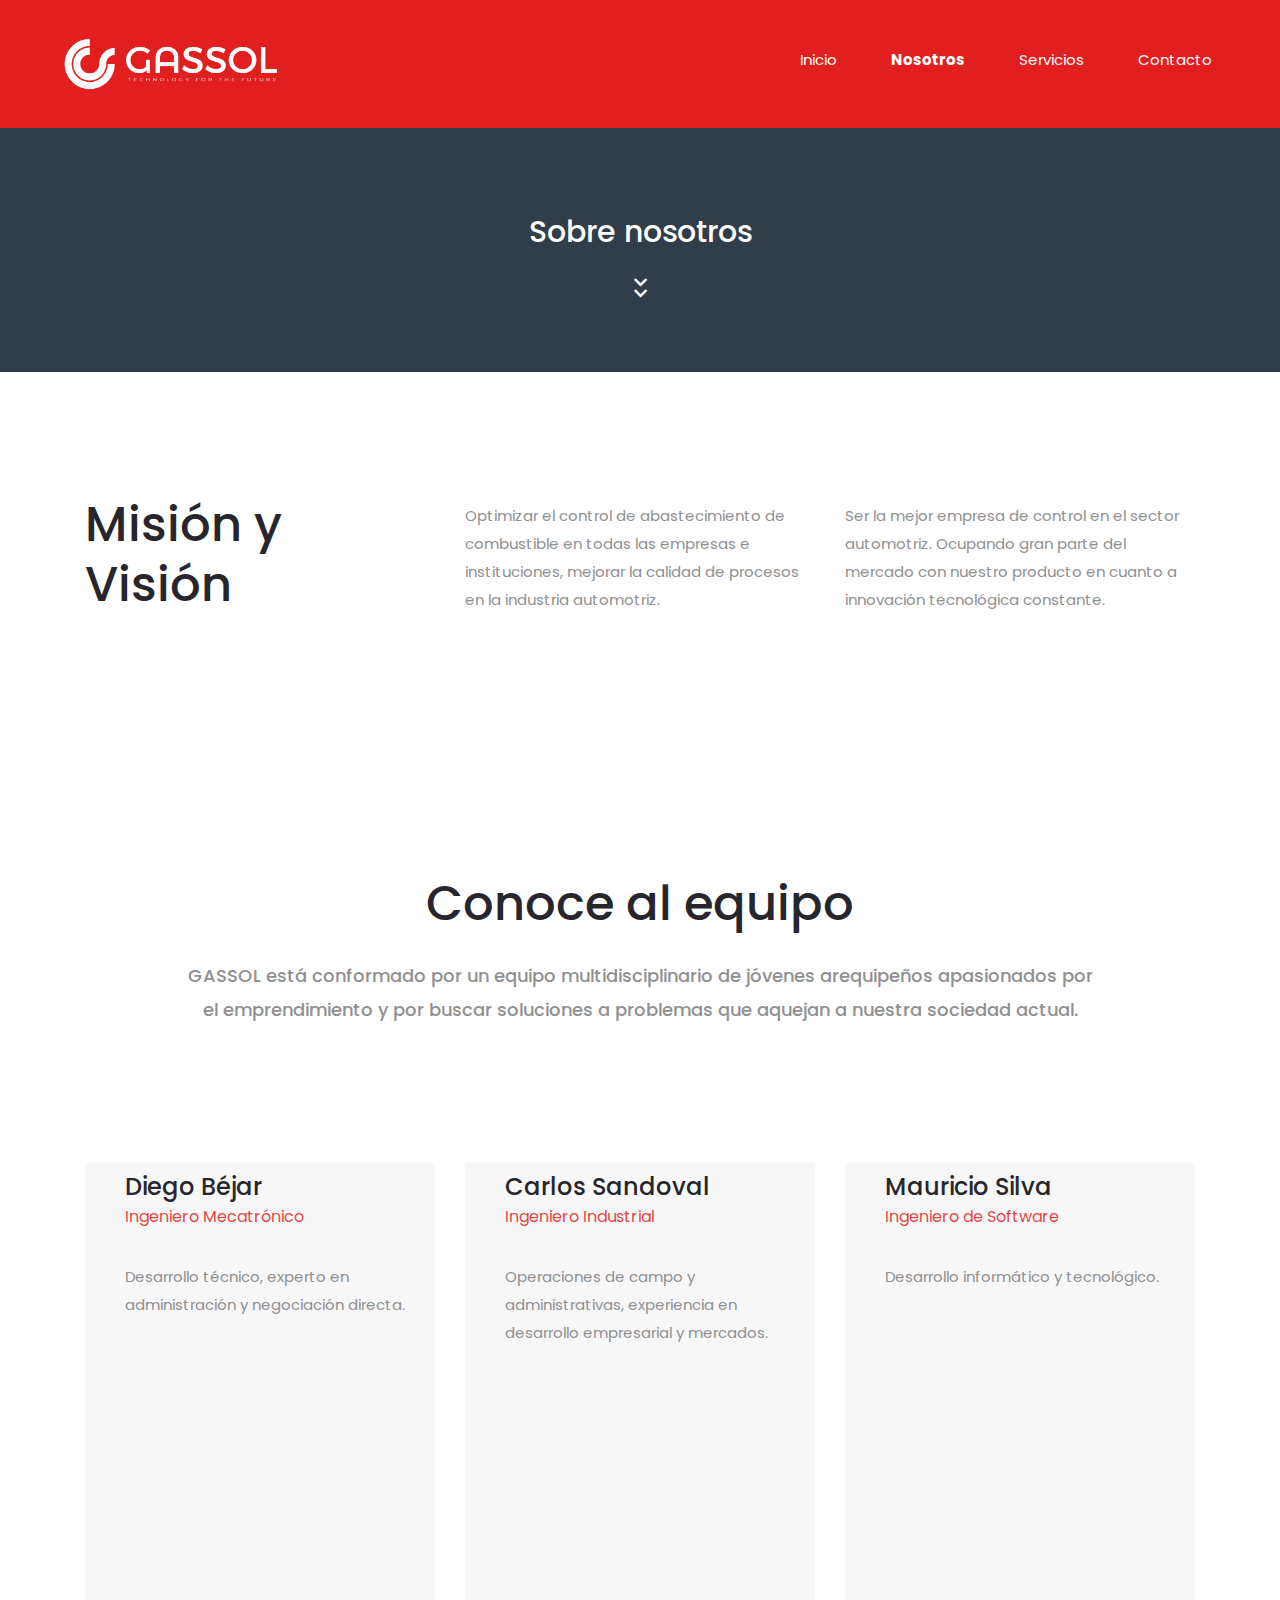
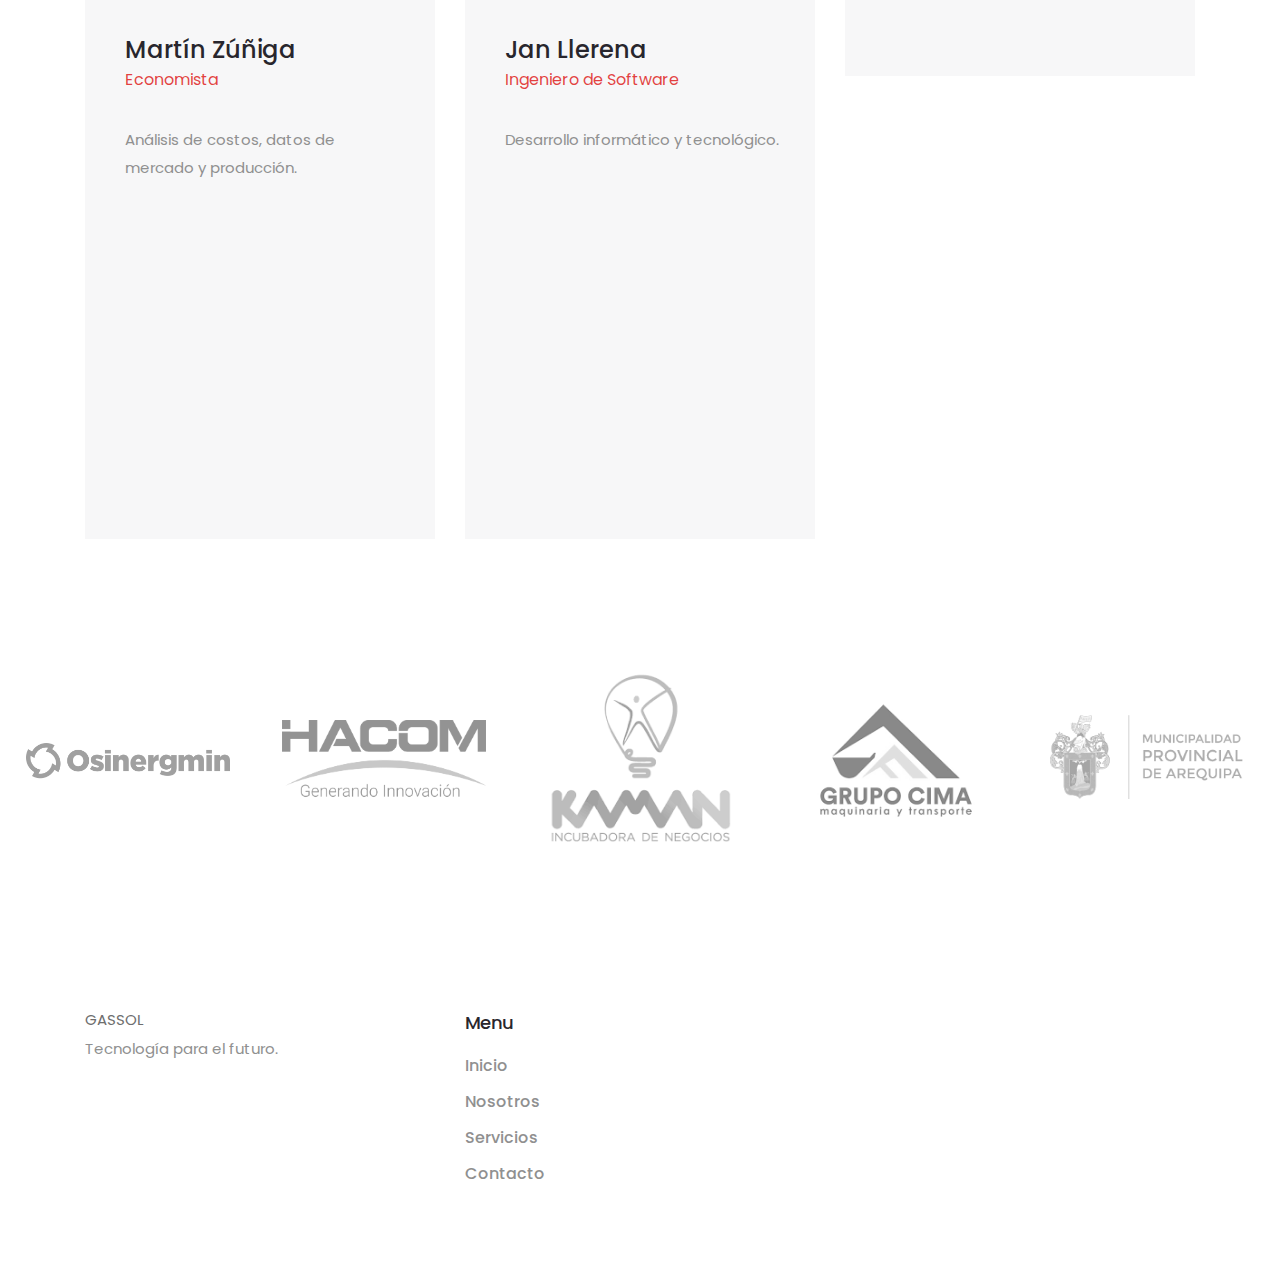
==== about.html @ aa227ec0 "landing page" ====
<!DOCTYPE html>
<html lang="en">
<head>
<title>Gassol</title>
<meta charset="utf-8">
<meta http-equiv="X-UA-Compatible" content="IE=edge">
<meta name="description" content="RanGO Project">
<meta name="viewport" content="width=device-width, initial-scale=1">
<link rel="stylesheet" type="text/css" href="styles/bootstrap4/bootstrap.min.css">
<link href="plugins/fontawesome-free-5.0.1/css/fontawesome-all.css" rel="stylesheet" type="text/css">
<link rel="stylesheet" type="text/css" href="plugins/OwlCarousel2-2.2.1/owl.carousel.css">
<link rel="stylesheet" type="text/css" href="plugins/OwlCarousel2-2.2.1/owl.theme.default.css">
<link rel="stylesheet" type="text/css" href="plugins/OwlCarousel2-2.2.1/animate.css">
<link rel="stylesheet" type="text/css" href="plugins/slick-1.8.0/slick.css">
<link rel="stylesheet" type="text/css" href="styles/about_styles.css">
<link rel="stylesheet" type="text/css" href="styles/about_responsive.css">
</head>

<body>

<div class="super_container">
	<!-- Header -->

	<header class="header d-flex flex-row justify-content-end align-items-center trans_200">
		
			<!-- Logo -->
			<div class="logo mr-auto">
				<img src="images/gassol_header.png" alt="header-logo" height="100" />
			</div>
	
			<!-- Navigation -->
			<nav class="main_nav justify-self-end text-right">
				<ul>
					<li><a href="index.html">Inicio</a></li>
					<li class="active"><a href="#">Nosotros</a></li>
					<li><a href="services.html">Servicios</a></li>
					<li><a href="contact.html">Contacto</a></li>
				</ul>
			</nav>
	
			<!-- Hamburger -->
			<div class="hamburger_container bez_1">
				<i class="fas fa-bars trans_200"></i>
			</div>
			
		</header>

	<!-- Menu -->

	<div class="menu_container">
		<div class="menu menu_mm text-right">
			<div class="menu_close"><i class="far fa-times-circle trans_200"></i></div>
			<ul class="menu_mm">
				<li class="menu_mm"><a href="index.html">Inicio</a></li>
				<li class="menu_mm active"><a href="about.html">Nosotros</a></li>
				<li class="menu_mm"><a href="services.html">Servicios</a></li>
				<li class="menu_mm"><a href="contact.html">Contacto</a></li>
			</ul>
		</div>
	</div>

	<!-- Home -->

	<div class="home">
		<div class="home_background_container prlx_parent">
			<div class="home_background" style="background-color:#313D49"></div>
		</div>
		
		<div class="home_title">
			<h2>Sobre nosotros</h2>
			<div class="next_section_scroll">
				<div class="next_section nav_links" data-scroll-to=".icon_boxes">
					<i class="fas fa-chevron-down trans_200"></i>
					<i class="fas fa-chevron-down trans_200"></i>
				</div>
			</div>
		</div>
	
	</div>

	<!-- Icon Boxes -->

	<div class="icon_boxes">
		<div class="container">
			<div class="row">
				<div class="col-lg-4">
					<div class="icon_box_title">
						<h1>Misión y Visión</h1>
					</div>
				</div>

				<div class="col-lg-4 icon_box_col">

					<!-- Icon Box Item -->
					<div class="icon_box_paragraph">
						<p>Optimizar el control de abastecimiento de combustible
								en todas las empresas e instituciones, mejorar la calidad de
								procesos en la industria automotriz.</p>
					</div>

				</div>

				<div class="col-lg-4 icon_box_col">

					<!-- Icon Box Item -->
					<div class="icon_box_paragraph">
						<p>Ser la mejor empresa de control en el sector automotriz.
								Ocupando gran parte del mercado con nuestro producto en
								cuanto a innovación tecnológica constante.</p>
					</div>
					
				</div>
			</div>
		</div>
	</div>

	<!-- Team -->

	<div class="team">
		<div class="container">
			<div class="row">
				<div class="col-lg-10 offset-lg-1 text-lg-center text-left team_title">
					<h1>Conoce al equipo</h1>
					<p>GASSOL está conformado por un equipo multidisciplinario de jóvenes arequipeños apasionados por el emprendimiento y por buscar soluciones a problemas que aquejan a nuestra sociedad actual.</p>
				</div>
			</div>
			<div class="row">
				
				<!-- Team Item -->
				<div class="col-lg-4 team_col">
					<div class="team_container trans_200">
						<!-- <div class="team_member_image"><img src="images/team_1.jpg" alt=""></div> -->
						<div class="team_member_content">
							<div class="team_member_name">Diego Béjar</div>
							<div class="team_member_title">Ingeniero Mecatrónico</div>
							<p>Desarrollo técnico, experto en administración y negociación directa.</p>
						</div>
					</div>
				</div>
				
				<!-- Team Item -->
				<div class="col-lg-4 team_col">
					<div class="team_container trans_200">
						<!-- <div class="team_member_image"><img src="images/team_2.jpg" alt=""></div> -->
						<div class="team_member_content">
							<div class="team_member_name">Carlos Sandoval</div>
							<div class="team_member_title">Ingeniero Industrial</div>
							<p>Operaciones de campo y administrativas, experiencia en desarrollo empresarial y mercados.</p>
						</div>
					</div>
				</div>
				
				<!-- Team Item -->
				<div class="col-lg-4 team_col">
					<div class="team_container trans_200">
						<!-- <div class="team_member_image"><img src="images/team_3.jpg" alt=""></div> -->
						<div class="team_member_content">
							<div class="team_member_name">Mauricio Silva</div>
							<div class="team_member_title">Ingeniero de Software</div>
							<p>Desarrollo informático y tecnológico.</p>
						</div>
					</div>
				</div>

				<!-- Team Item -->
				<div class="col-lg-4 team_col">
					<div class="team_container trans_200">
						<!-- <div class="team_member_image"><img src="images/team_3.jpg" alt=""></div> -->
						<div class="team_member_content">
							<div class="team_member_name">Martín Zúñiga</div>
							<div class="team_member_title">Economista</div>
							<p>Análisis de costos, datos de mercado y producción.</p>
						</div>
					</div>
				</div>

				<!-- Team Item -->
				<div class="col-lg-4 team_col">
					<div class="team_container trans_200">
						<!-- <div class="team_member_image"><img src="images/team_3.jpg" alt=""></div> -->
						<div class="team_member_content">
							<div class="team_member_name">Jan Llerena</div>
							<div class="team_member_title">Ingeniero de Software</div>
							<p>Desarrollo informático y tecnológico.</p>
						</div>
					</div>
				</div>
	
			</div>
		</div>
	</div>

	<!-- Clients -->

	<div class="clients">
		<!-- Clients Slider -->

		<div class="clients_slider_container">
			<div class="owl-carousel owl-theme clients_slider">

				<!-- Slider Item -->
				<div class="owl-item clients_item">
					<div class="client_item_background trans_200">
						<img src="images/osinergmin.png" alt="">
					</div>
				</div>

				<!-- Slider Item -->
				<div class="owl-item clients_item">
					<div class="client_item_background trans_200">
						<img src="images/hacom.png" alt="">
					</div>
				</div>

				<!-- Slider Item -->
				<div class="owl-item clients_item">
					<div class="client_item_background trans_200">
						<img src="images/kaman.png" alt="">
					</div>
				</div>

				<!-- Slider Item -->
				<div class="owl-item clients_item">
					<div class="client_item_background trans_200">
						<img src="images/cima.png" alt="">
					</div>
				</div>

				<!-- Slider Item -->
				<div class="owl-item clients_item">
					<div class="client_item_background trans_200">
						<img src="images/municipalidad.png" alt="">
					</div>
				</div>

			</div>
		</div>
	</div>

	<!-- Footer -->
	<footer class="footer">
			<div class="container">
				<div class="row">	
					<div class="col-lg-4">
						<!-- Footer Intro -->
						<div class="footer_intro">
	
							<!-- Logo -->
							<div class="logo footer_logo">
								GASSOL
							</div>
	
							<p>Tecnología para el futuro.</p>
						</div>
	
					</div>
	
					<!-- Footer Menu -->
					<div class="col-lg-2">
	
						<div class="footer_col">
							<div class="footer_col_title">Menu</div>
							<ul>
								<li><a href="#">Inicio</a></li>
								<li><a href="#">Nosotros</a></li>
								<li><a href="#">Servicios</a></li>
								<li><a href="#">Contacto</a></li>
							</ul>
						</div>
	
					</div>
	
				</div>
	
				<div class="row">
					<div class="col">
						<!-- Copyright -->
						<div class="footer_cr_2">Todos los derechos reservados</div>
					</div>
				</div>
			</div>
		</footer>

</div>

<script src="js/jquery-3.2.1.min.js"></script>
<script src="styles/bootstrap4/popper.js"></script>
<script src="styles/bootstrap4/bootstrap.min.js"></script>
<script src="plugins/greensock/TweenMax.min.js"></script>
<script src="plugins/greensock/TimelineMax.min.js"></script>
<script src="plugins/scrollmagic/ScrollMagic.min.js"></script>
<script src="plugins/greensock/animation.gsap.min.js"></script>
<script src="plugins/greensock/ScrollToPlugin.min.js"></script>
<script src="plugins/slick-1.8.0/slick.js"></script>
<script src="plugins/OwlCarousel2-2.2.1/owl.carousel.js"></script>
<script src="plugins/scrollTo/jquery.scrollTo.min.js"></script>
<script src="plugins/easing/easing.js"></script>
<script src="js/about_custom.js"></script>
</body>

</html>
---- styles/about_styles.css ----
@charset "utf-8";
/* CSS Document */

/******************************

COLOR PALETTE




[Table of Contents]

1. Fonts
2. Body and some general stuff
3. Home
	3.1 Header
		3.1.1 Logo
		3.1.2 Main Navigation
		3.1.3 Search
		3.1.4 Hamburger
	3.2 Home Title
	3.3 Next Section Scroll
4. Menu
5. Icon Boxes
6. Vertical Slider Section
7. Team
8. Clients
9. Newsletter
10. Footer


******************************/

/***********
1. Fonts
***********/

@import url('https://fonts.googleapis.com/css?family=Poppins:300,400,500,600,700,800,900|Roboto:300,400,500,700,900');

/*********************************
2. Body and some general stuff
*********************************/

*
{
	margin: 0;
	padding: 0;
	-webkit-font-smoothing: antialiased;
	-webkit-text-shadow: rgba(0,0,0,.01) 0 0 1px;
	text-shadow: rgba(0,0,0,.01) 0 0 1px;
}
body
{
	font-family: 'Poppins', sans-serif;
	font-size: 15px;
	line-height: 2;
	font-weight: 400;
	background: #FFFFFF;
	color: #6e6e6e;
}
div
{
	display: block;
	position: relative;
	-webkit-box-sizing: border-box;
    -moz-box-sizing: border-box;
    box-sizing: border-box;
}
ul
{
	list-style: none;
	margin-bottom: 0px;
}
p
{
	font-family: 'Poppins', sans-serif;
	font-size: 15px;
	line-height: 1.86;
	font-weight: 400;
	color: #909090;
	-webkit-font-smoothing: antialiased;
	-webkit-text-shadow: rgba(0,0,0,.01) 0 0 1px;
	text-shadow: rgba(0,0,0,.01) 0 0 1px;
}
p a
{
	display: inline;
	position: relative;
	color: inherit;
	border-bottom: solid 1px #ffa07f;
	-webkit-transition: all 200ms ease;
	-moz-transition: all 200ms ease;
	-ms-transition: all 200ms ease;
	-o-transition: all 200ms ease;
	transition: all 200ms ease;
}
a, a:hover, a:visited, a:active, a:link
{
	text-decoration: none;
	-webkit-font-smoothing: antialiased;
	-webkit-text-shadow: rgba(0,0,0,.01) 0 0 1px;
	text-shadow: rgba(0,0,0,.01) 0 0 1px;
}
p a:active
{
	position: relative;
	color: #FF6347;
}
p a:hover
{
	color: #FFFFFF;
	background: #ffa07f;
}
p a:hover::after
{
	opacity: 0.2;
}
::selection
{
	background: #ffd9bf;
	color: initial;
}
p::selection
{
	background: #ffd9bf;
}
h1{font-size: 48px;}
h2{font-size: 24px;}
h3{font-size: 18px;}
h4{font-size: 14px;}
h5{font-size: 11px;}
h1, h2, h3, h4, h5, h6
{
	color: #28262d;
	-webkit-font-smoothing: antialiased;
	-webkit-text-shadow: rgba(0,0,0,.01) 0 0 1px;
	text-shadow: rgba(0,0,0,.01) 0 0 1px;
}
h1::selection, 
h2::selection, 
h3::selection, 
h4::selection, 
h5::selection, 
h6::selection
{
	
}
::-webkit-input-placeholder
{
	font-size: 14px !important;
	font-style: italic !important;
	font-weight: 400 !important;
	color: initial !important;
}
:-moz-placeholder /* older Firefox*/
{
	font-size: 14px !important;
	font-style: italic !important;
	font-weight: 400 !important;
	color: initial !important;
}
::-moz-placeholder /* Firefox 19+ */ 
{
	font-size: 14px !important;
	font-style: italic !important;
	font-weight: 400 !important;
	color: initial !important;
} 
:-ms-input-placeholder
{ 
	font-size: 14px !important;
	font-style: italic !important;
	font-weight: 400 !important;
	color: initial !important;
}
::input-placeholder
{
	font-size: 14px !important;
	font-style: italic !important;
	font-weight: 400 !important;
	color: initial !important;
}
.form-control
{
	color: #db5246;
}
section
{
	display: block;
	position: relative;
	box-sizing: border-box;
}
.clear
{
	clear: both;
}
.clearfix::before, .clearfix::after
{
	content: "";
	display: table;
}
.clearfix::after
{
	clear: both;
}
.clearfix
{
	zoom: 1;
}
.float_left
{
	float: left;
}
.float_right
{
	float: right;
}
.trans_200
{
	-webkit-transition: all 200ms ease;
	-moz-transition: all 200ms ease;
	-ms-transition: all 200ms ease;
	-o-transition: all 200ms ease;
	transition: all 200ms ease;
}
.trans_300
{
	-webkit-transition: all 300ms ease;
	-moz-transition: all 300ms ease;
	-ms-transition: all 300ms ease;
	-o-transition: all 300ms ease;
	transition: all 300ms ease;
}
.trans_400
{
	-webkit-transition: all 400ms ease;
	-moz-transition: all 400ms ease;
	-ms-transition: all 400ms ease;
	-o-transition: all 400ms ease;
	transition: all 400ms ease;
}
.trans_500
{
	-webkit-transition: all 500ms ease;
	-moz-transition: all 500ms ease;
	-ms-transition: all 500ms ease;
	-o-transition: all 500ms ease;
	transition: all 500ms ease;
}
.bez_1
{
	-webkit-transition: all 0.3s cubic-bezier(0.7, 0, 0.3, 1);
	-moz-transition: all 0.3s cubic-bezier(0.7, 0, 0.3, 1);
	-ms-transition: all 0.3s cubic-bezier(0.7, 0, 0.3, 1);
	-o-transition: all 0.3s cubic-bezier(0.7, 0, 0.3, 1);
	transition: all 0.3s cubic-bezier(0.7, 0, 0.3, 1);
}
.fill_height
{
	height: 100%;
}
.super_container
{
	width: 100%;
	overflow: hidden;
}
.button
{
	display: inline-block;
	height: 54px;
	width: 174px;
	text-align: center;
	border: solid 2px rgba(224, 31, 30, 0.85);
	background: transparent;
}
.button a
{
	display: block;
	font-family: 'Roboto', sans-serif;
	font-size: 14px;
	font-weight: 700;
	line-height: 50px;
	text-transform: uppercase;
	color: rgba(224, 31, 30, 0.85);
}
.prlx_parent
{
	overflow: hidden;
}
.prlx
{
	height: 130% !important;
}

/*********************************
3. Home
*********************************/

.home
{
	width: 100%;
	height: 372px;
}
.home_background_container
{
	position: absolute;
	top: 0;
	left: 0;
	width: 100%;
	height: 100%;
}
.home_background
{
	width: 100%;
	height: 100%;
	background-repeat: no-repeat;
	background-size: cover;
	background-position: center center;
}

/*********************************
3.1 Header
*********************************/

.header
{
	position: fixed;
	top: 0;
	left: 0;
	width: 100%;
	height: 128px;
	background: rgba(224, 31, 30, 1);
	z-index: 10;
}
.header.scrolled
{
	height: 80px;
	background: rgba(224, 31, 30, 1);
}

/*********************************
3.1.1 Logo
*********************************/

.logo
{
	padding-left: 57px;
	flex-basis: 50%;
}
.logo a
{
	font-size: 36px;
	font-weight: 500;
	color: #fefefe;
	letter-spacing: 0.1em;
	line-height: 128px;
}
.logo a span
{
	font-weight: 800;
	color: initial;
	text-transform: uppercase;
}

/*********************************
3.1.2 Main Navigation
*********************************/

.main_nav
{
	flex-basis: 200%;
}
.main_nav ul
{
	display: inline-block;
	margin-right: 100px;
	-webkit-transform: translateY(-4px);
	-moz-transform: translateY(-4px);
	-ms-transform: translateY(-4px);
	-o-transform: translateY(-4px);
	transform: translateY(-4px);
}
.main_nav ul li
{
	display: inline-block;
	margin-right: 65px;
}
.main_nav ul li:last-child
{
	margin-right: 0px;
}
.main_nav ul li a
{
	display: block;
	font-size: 15px;
	font-weight: 400;
	line-height: 40.51px;
	color: #FFFFFF;
}
.main_nav ul li.active a
{
	font-weight: 700;
}

/*********************************
3.1.3 Search
*********************************/

.search
{
	display: inline-block;
	margin-right: 49px;
	width: 237px;
	height: 100%;
}
.search_content
{
	width: 100%;
	height: 100%;
}
.search_button
{
	width: 40px;
	height: 40px;
	background: transparent;
	cursor: pointer;
}
.search_button:active
{
	background: rgba(224, 31, 30, 0.5);
}
.search_form
{
	position: absolute;
	right: 0;
	top: 90px;
	width: 237px;
	height: 40px;
	visibility: hidden;
	opacity: 0;
}
.search_form.active
{
	top: 75px;
	visibility: visible;
	opacity: 1;
}
.search_input
{
	width: 100%;
	height: 100%;
	background: #FFFFFF;
	color: #1b0b32;
	padding-left: 20px;
	outline: none !important;
	border: none !important;
	box-shadow: 0px 8px 20px rgba(0,0,0,0.15);
}

/*********************************
3.1.4 Hamburger
*********************************/

.hamburger_container
{
	display: none;
	cursor: pointer;
	margin-right: 40px;
	flex-basis: 40px;
	text-align: right;
}
.hamburger_container i
{
	font-size: 24px;
	padding: 10px;
	color: #FFFFFF;
}
.hamburger_container:hover i
{
	color: initial;
}

/*********************************
3.2 Home Title
*********************************/

.home_title
{
	position: absolute;
	bottom: 61px;
	left: 50%;
	-webkit-transform: translateX(-50%);
	-moz-transform: translateX(-50%);
	-ms-transform: translateX(-50%);
	-o-transform: translateX(-50%);
	transform: translateX(-50%);
	text-align: center;
}
.home_title h2
{
	font-size: 30px;
	font-weight: 500;
	color: #FFF;
	margin-bottom: 15px;
}

/*********************************
3.3 Next Section Scroll
*********************************/

.next_section_scroll
{
	cursor: pointer;
	z-index: 10;
	padding: 10px;
}
.next_section i
{
	display: block;
	color: #FFFFFF;
}
.next_section i:first-child
{
	margin-bottom: -4px;
}
.next_section_scroll:hover i
{
	color: #ff6b09;
}

/*********************************
4. Menu
*********************************/

.menu_container
{
	position: fixed;
	top: 0;
	right: -400px;
	width: 400px;
	height: 100vh;
	background: #FFFFFF;
	z-index: 11;
	opacity: 0;
	-webkit-transition: all 0.3s cubic-bezier(0.7, 0, 0.3, 1);
	-moz-transition: all 0.3s cubic-bezier(0.7, 0, 0.3, 1);
	-ms-transition: all 0.3s cubic-bezier(0.7, 0, 0.3, 1);
	-o-transition: all 0.3s cubic-bezier(0.7, 0, 0.3, 1);
	transition: all 0.3s cubic-bezier(0.7, 0, 0.3, 1);
}
.menu_container.active
{
	right: 0;
	opacity: 1;
}
.menu
{
	width: 100%;
	height: 100%;
}
.menu_close
{
	position: absolute;
	top: 50px;
	right: 30px;
	cursor: pointer;
}
.menu_close i
{
	font-size: 28px;
}
.menu_close:hover i
{
	color: initial;
}
.menu ul
{
	padding-top: 115px;
	padding-right: 50px;
}
.menu ul li
{
	position: relative;
}
.menu ul li::after
{
	display: block;
	position: absolute;
	top: 50%;
	-webkit-transform: translateY(-50%);
	-moz-transform: translateY(-50%);
	-ms-transform: translateY(-50%);
	-o-transform: translateY(-50%);
	transform: translateY(-50%);
	right: -10px;
	width: 5px;
	height: 5px;
	border-radius: 50%;
	background: initial;
	content: '';
}
.menu ul li.active a
{
	font-weight: 700;
}
.menu ul li a
{
	color: #000;
	-webkit-transition: all 200ms ease;
	-moz-transition: all 200ms ease;
	-ms-transition: all 200ms ease;
	-o-transition: all 200ms ease;
	transition: all 200ms ease;
}
.menu ul li a:hover
{
	color: initial;
}

/*********************************
5. Icon Boxes
*********************************/

.icon_boxes
{
	width: 100%;
	padding-top: 123px;
	padding-bottom: 129px;
}
.icon_box_title h1
{
	line-height: 1.25;
}
.icon_box_button
{
	margin-top: 40px;
}

.icon_box_button:hover a
{
	color: #FFFFFF;
}
.icon_box_col
{
	padding-top: 7px;
}
.icon_box_item
{
	margin-bottom: 63px;
}
.icon_box_item:last-child
{
	margin-bottom: 0px;
}
.icon_box_item h2
{
	margin-bottom: 21px;
}
.icon_box_item p
{
	margin-bottom: 0px;
}

/*********************************
6. Vertical Slider Section
*********************************/

.v_slider_section
{
	height: 604px;
}
.v_slider_image
{
	position: absolute;
	top: 50%;
	-webkit-transform: translateY(-50%);
	-moz-transform: translateY(-50%);
	-ms-transform: translateY(-50%);
	-o-transform: translateY(-50%);
	transform: translateY(-50%);
	right: 0;
}
.v_slider_title
{
	margin-bottom: 81px;
}
.v_slider_item
{
	border: none !important;
}
.v_slider_item span
{
	display: block;
	font-size: 72px;
	font-weight: 500;
	color: #28262d;
	line-height: 1;
	margin-bottom: -33px;
	margin-left: -3px;
}
.v_slider_item:focus
{
	outline: none !important;
	border: none !important;
}
.v_slider_item h1
{
	line-height: 52px;
}
.v_slider_item h1:last-of-type
{
	margin-bottom: 81px;
}
.person
{
	margin-top: 35px;
}
.person_image
{
	width: 44px;
	height: 44px;
}
.person_image img
{
	width: 100%;
}
.person_meta
{
	padding-left: 28px;
}
.person_name
{
	font-size: 15px;
	color: #28262d;
	margin-top: -5px;
	margin-bottom: -6px;
}
.person_title
{
	font-size: 13px;
	color: #909090;
}
.v_slider .slick-dots
{
	position: absolute;
	top: 50%;
	right: -145px;
	-webkit-transform: translateY(-50%);
	-moz-transform: translateY(-50%);
	-ms-transform: translateY(-50%);
	-o-transform: translateY(-50%);
	transform: translateY(-50%);
	display: -webkit-box;
	display: -moz-box;
	display: -ms-flexbox;
	display: -webkit-flex;
	display: flex;
	flex-direction: column;
	justify-content: space-around;
	align-items: center;
}
.v_slider .slick-dots
{
	width: 18px;
}
.v_slider .slick-dots li
{
	display: -webkit-box;
	display: -moz-box;
	display: -ms-flexbox;
	display: -webkit-flex;
	display: flex;
	flex-direction: column;
	justify-content: space-around;
	align-items: center;
	height: 35px;
}
.v_slider .slick-dots li.slick-active
{
	
}
.v_slider .slick-dots li button
{
	width: 10px;
	height: 10px;
	border-radius: 50%;
	border: none;
	text-indent: -9999px;
	cursor: pointer;
	background: #d6cbed;
	-webkit-transition: all 200ms ease;
	-moz-transition: all 200ms ease;
	-ms-transition: all 200ms ease;
	-o-transition: all 200ms ease;
	transition: all 200ms ease;
}
.v_slider .slick-dots li button:focus,
.v_slider .slick-dots li button:active
{
	outline: none !important;
	border: none !important;
}
.v_slider .slick-dots li.slick-active button
{
	width: 18px;
	height: 18px;
	background: rgba(224, 31, 30, 0.85);
}

/*********************************
7. Team
*********************************/

.team
{
	padding-top: 116px;
	padding-bottom: 128px;
}
.team_title
{
	margin-bottom: 186px;
}
.team_title h1
{
	margin-bottom: 27px;
}
.team_title p
{
	font-size: 18px;
	font-weight: 500;
	line-height: 1.888;
	margin-bottom: 0px;
}
.team_container
{
	height: 513px;
	background: #f7f7f8;
}
.team_member_image
{
	width: 263px;
	height: 263px;
}
.team_member_image img
{
	position: absolute;
	top: -71px;
	left: -99px;
	width: 100%;
	height: auto;
}
.team_member_content
{
	padding-left: 40px;
	padding-right: 30px;
	margin-top: -50px;
}
.team_member_name
{
	font-size: 24px;
	font-weight: 500;
	color: #28262d;
	margin-bottom: -10px;
}
.team_member_title
{
	font-size: 16px;
	font-weight: 400;
	color: rgba(224, 31, 30, 0.85);
	margin-bottom: 30px;
}
.team_container p
{
	margin-bottom: 23px;
}
.team_member_link a
{
	font-size: 14px;
	font-weight: 700;
	text-transform: uppercase;
	color: #262626;
}

/*********************************
8. Clients
*********************************/

.clients
{
	width: 100%;
	padding-bottom: 52px;
}
.clients_slider
{
	height: 187px;
}
.clients_item
{
	padding-left: 10%;
	padding-right: 10%;
}
.client_item_background
{
	display: -webkit-box;
	display: -moz-box;
	display: -ms-flexbox;
	display: -webkit-flex;
	display: flex;
	flex-direction: column;
	justify-content: center;
	align-items: center;
	height: 100%;
	margin: 0 auto;
	filter: grayscale(1) opacity(0.5);
}
.clients_item img
{
	margin: 0 auto;
}

.owl-carousel .owl-item img
{
	width: 100%;
}

/*********************************
9. Newsletter
*********************************/

.newsletter
{
	width: 100%;
	background: #1b0d37;
}
.newsletter_content
{
	padding-top: 110px;
	padding-bottom: 141px;
}
.newsletter_title
{

}
.newsletter_title h1
{
	color: #FFFFFF;
	margin-bottom: 13px;
}
.newsletter_title span
{
	font-size: 16px;
	font-weight: 500;
	color: #FFFFFF;
}
.newsletter_form_container
{
	text-align: left;
	margin-top: 77px;
}
.newsletter_email
{
	height: 53px;
	background: rgba(224, 31, 30, 0.85);
	border: none;
	padding-left: 30px;
	width: calc(100% - 174px - 26px);
	margin-right: 22px;
	color: #FFFFFF;
}
.newsletter_email:focus
{
	outline: none;
	border: none;
}
.newsletter_submit_button
{
	cursor: pointer;
	text-transform: uppercase;
	color: #FFFFFF;
	font-size: 14px;
	font-weight: 700;
}

.newsletter_submit_button:focus
{
	outline: none;
	border: none;
}

/*********************************
10. Footer
*********************************/

.footer
{
	padding-top: 99px;
	padding-bottom: 82px;
}
.footer_logo
{
	padding-left: 0px;
}
.footer_logo a
{
	color: rgba(224, 31, 30, 0.85);
	line-height: 1;
}
.footer_intro p
{
	margin-bottom: 0px;
}
.footer_social
{
	margin-top: 27px;
}
.footer_social ul
{
	display: inline-block;
	margin-left: -5px;
}
.footer_social ul li
{
	display: inline-block;
	margin-right: 22px;
}
.footer_social ul li a
{
	padding: 5px;
}
.footer_social ul li a i
{
	font-size: 12px;
	color: #bab6c3;
}
.footer_social ul li a:hover i
{
	color: #1b0d37;
}
.footer_cr
{
	font-size: 16px;
	font-weight: 500;
	color: #cacaca;
	margin-top: 65px;
}
.footer_cr_2
{
	display: none;
	font-size: 16px;
	font-weight: 500;
	color: #cacaca;
	margin-top: 65px;
}
.footer_col
{
	margin-bottom: 27px;
}
.footer_col:last-child
{
	margin-bottom: 0px;
}
.footer_col_title
{
	font-size: 18px;
	font-weight: 500;
	color: #28262d;
	margin-bottom: 9px;
}
.footer_col ul li
{
	margin-bottom: 4px;
}
.footer_col ul li a
{
	font-size: 16px;
	font-weight: 500;
	color: #909090;
	-webkit-transition: all 200ms ease;
	-moz-transition: all 200ms ease;
	-ms-transition: all 200ms ease;
	-o-transition: all 200ms ease;
	transition: all 200ms ease;
}
.footer_col ul li a:hover
{
	color: #28262d;
}
---- styles/about_responsive.css ----
@charset "utf-8";
/* CSS Document */

/******************************

[Table of Contents]

1. 1600px
2. 1440px
3. 1280px
4. 1199px
5. 1024px
6. 991px
7. 959px
8. 880px
9. 768px
10. 767px
11. 539px
12. 479px
13. 400px

******************************/


@media only screen and (max-width: 1600px)
{
	
}

/************
2. 1440px
************/

@media only screen and (max-width: 1440px)
{
	.main_nav ul
	{
		margin-right: 80px;
	}
	.main_nav ul li
	{
		margin-right: 50px;
	}
	.v_slider .slick-dots
	{
		right: -55px;
	}
}

/************
3. 1380px
************/

@media only screen and (max-width: 1380px)
{
	
}

/************
3. 1280px
************/

@media only screen and (max-width: 1280px)
{
	.hero_side_text_container
	{
		display: none;
	}
	.logo
	{
		padding-left: 50px;
	}
	.logo a
	{
		font-size: 28px;
	}
	.search
	{
		width: auto;
		margin-right: 40px;
	}
	.main_nav ul
	{
		margin-right: 68px;
	}
	.hero_slider_nav_right
	{
		display: block;
	}
	.next_section_scroll
	{
		display: block;
	}
	.footer_logo
	{
		padding-left: 0px;
	}
}

/************
4. 1199px
************/

@media only screen and (max-width: 1199px)
{
	.team_container
	{
		height: auto;
		padding-bottom: 38px;
	}
	.team_title
	{
		margin-bottom: 115px;
	}
	.team_member_image
	{
		width: 100%;
		height: auto;
	}
	.team_member_image img
	{
		position: relative;
		top: auto;
		left: auto;
	}
	.team_member_content
	{
		margin-top: 20px;
	}
}

/************
4. 1100px
************/

@media only screen and (max-width: 1100px)
{
	.v_slider .slick-dots
	{
		right: -15px;
	}
}

/************
5. 1024px
************/

@media only screen and (max-width: 1024px)
{
	
}

/************
6. 991px
************/

@media only screen and (max-width: 991px)
{
	.main_nav
	{
		display: none;
	}
	.icon_box_col:first-child
	{
		padding-top: 0px;
		margin-top: 63px;
	}
	.icon_box_button
	{
		margin-bottom: 30px;
	}
	.hamburger_container
	{
		display: inline-block;
	}
	.v_slider_section
	{
		height: auto;
		padding-top: 0px;
	}
	.v_slider .slick-dots
	{
		right: 0px;
	}
	.v_slider_item
	{
		padding-right: 100px;
	}
	.v_slider_image
	{
		position: relative;
		top: auto;
		-webkit-transform: transform: none;
		-moz-transform: transform: none;
		-ms-transform: transform: none;
		-o-transform: transform: none;
		transform: none;
		right: auto;
	}
	.v_slider_image img
	{
		width: 100%;
	}
	.v_slider_content
	{
		margin-top: 86px;
	}
	.team_title
	{
		margin-bottom: 105px;
	}
	.team_container
	{
		margin-bottom: 60px;
	}
	.team_member_image
	{
		width: 263px;
		height: auto;
	}
	.team_col:last-child .team_container
	{
		margin-bottom: 0px;
	}
	.newsletter_form_container
	{
		text-align: left;
		margin-top: 41px;
	}
	.footer_social
	{
		margin-bottom: 60px;
	}
	.footer_cr
	{
		display: none;
	}
	.footer_cr_2
	{
		display: block;
	}
}

/************
7. 959px
************/

@media only screen and (max-width: 959px)
{
	
}

/************
8. 880px
************/

@media only screen and (max-width: 880px)
{
	
}

/************
9. 768px
************/

@media only screen and (max-width: 768px)
{
	
}

/************
10. 767px
************/

@media only screen and (max-width: 767px)
{
	h1
	{
		font-size: 36px;
	}
	.logo
	{
		padding-left: 30px;
	}
	.v_slider_item h1
	{
		line-height: 1.083;
	}
	.v_slider_item h1:last-of-type
	{
		margin-bottom: 63px;
	}
	.person
	{
		margin-top: 52px;
	}
}

/************
11. 575px
************/

@media only screen and (max-width: 575px)
{
	.logo
	{
		padding-left: 15px;
	}
	.hamburger_container
	{
		margin-right: 5px;
	}
	.v_slider_item
	{
		padding-right: 0px;
	}
	.newsletter_email
	{
		padding-left: 15px;
	}
	.footer_col ul li a
	{
		font-size: 14px;
	}
	.footer_cr_2
	{
		font-size: 14px;
	}
}

/************
11. 539px
************/

@media only screen and (max-width: 539px)
{
	
}

/************
12. 480px
************/

@media only screen and (max-width: 480px)
{
	h1{font-size: 24px;}
	h2{font-size: 20px;}
	p{font-size: 13px;}
	.header
	{
		height: 68px;
	}
	.header.scrolled
	{
		height: 68px;
		background: #000;
	}
	.logo a
	{
		font-size: 18px;
	}
	.button
	{
		height: 40px;
		width: 140px;
		font-size: 11px;
		line-height: 37px;
	}
	.button a
	{
		font-size: 11px;
		line-height: 37px;
	}
	.icon_box_col
	{
		margin-top: 43px;
	}
	.icon_box_item
	{
		margin-bottom: 43px;
	}
	.icon_box_button
	{
		margin-top: 22px;
		margin-bottom: 20px;
	}
	.v_slider_item h1:last-of-type
	{
		margin-bottom: 40px;
	}
	.section_title span
	{
		font-size: 14px;
		margin-top: 22px;
	}
	.person_name
	{
		font-size: 13px;
	}
	.person_title
	{
		font-size: 11px;
	}
	.team_member_content
	{
		padding-left: 15px;
		padding-right: 15px;
	}
	.team_title p
	{
		font-size: 16px;
	}
	.team_member_name
	{
		font-size: 20px;
	}
	.team_member_title
	{
		font-size: 15px;
		margin-bottom: 14px;
	}
	.team_container p
	{
		margin-bottom: 13px;
	}
	.team_member_link a
	{
		font-size: 12px;
	}
	.newsletter_email
	{
		height: 40px;
		width: calc(100% - 140px - 26px);
	}
	.newsletter_submit_button
	{
		vertical-align: middle;
	}
	.newsletter_content
	{
		padding-bottom: 121px;
	}
	.newsletter_title h1
	{
		margin-bottom: 17px;
	}
	.newsletter_title span
	{
		display: block;
		font-size: 14px;
		line-height: 1.7;
	}
}

/************
13. 479px
************/

@media only screen and (max-width: 479px)
{
	
}

/************
14. 400px
************/

@media only screen and (max-width: 400px)
{
	
}
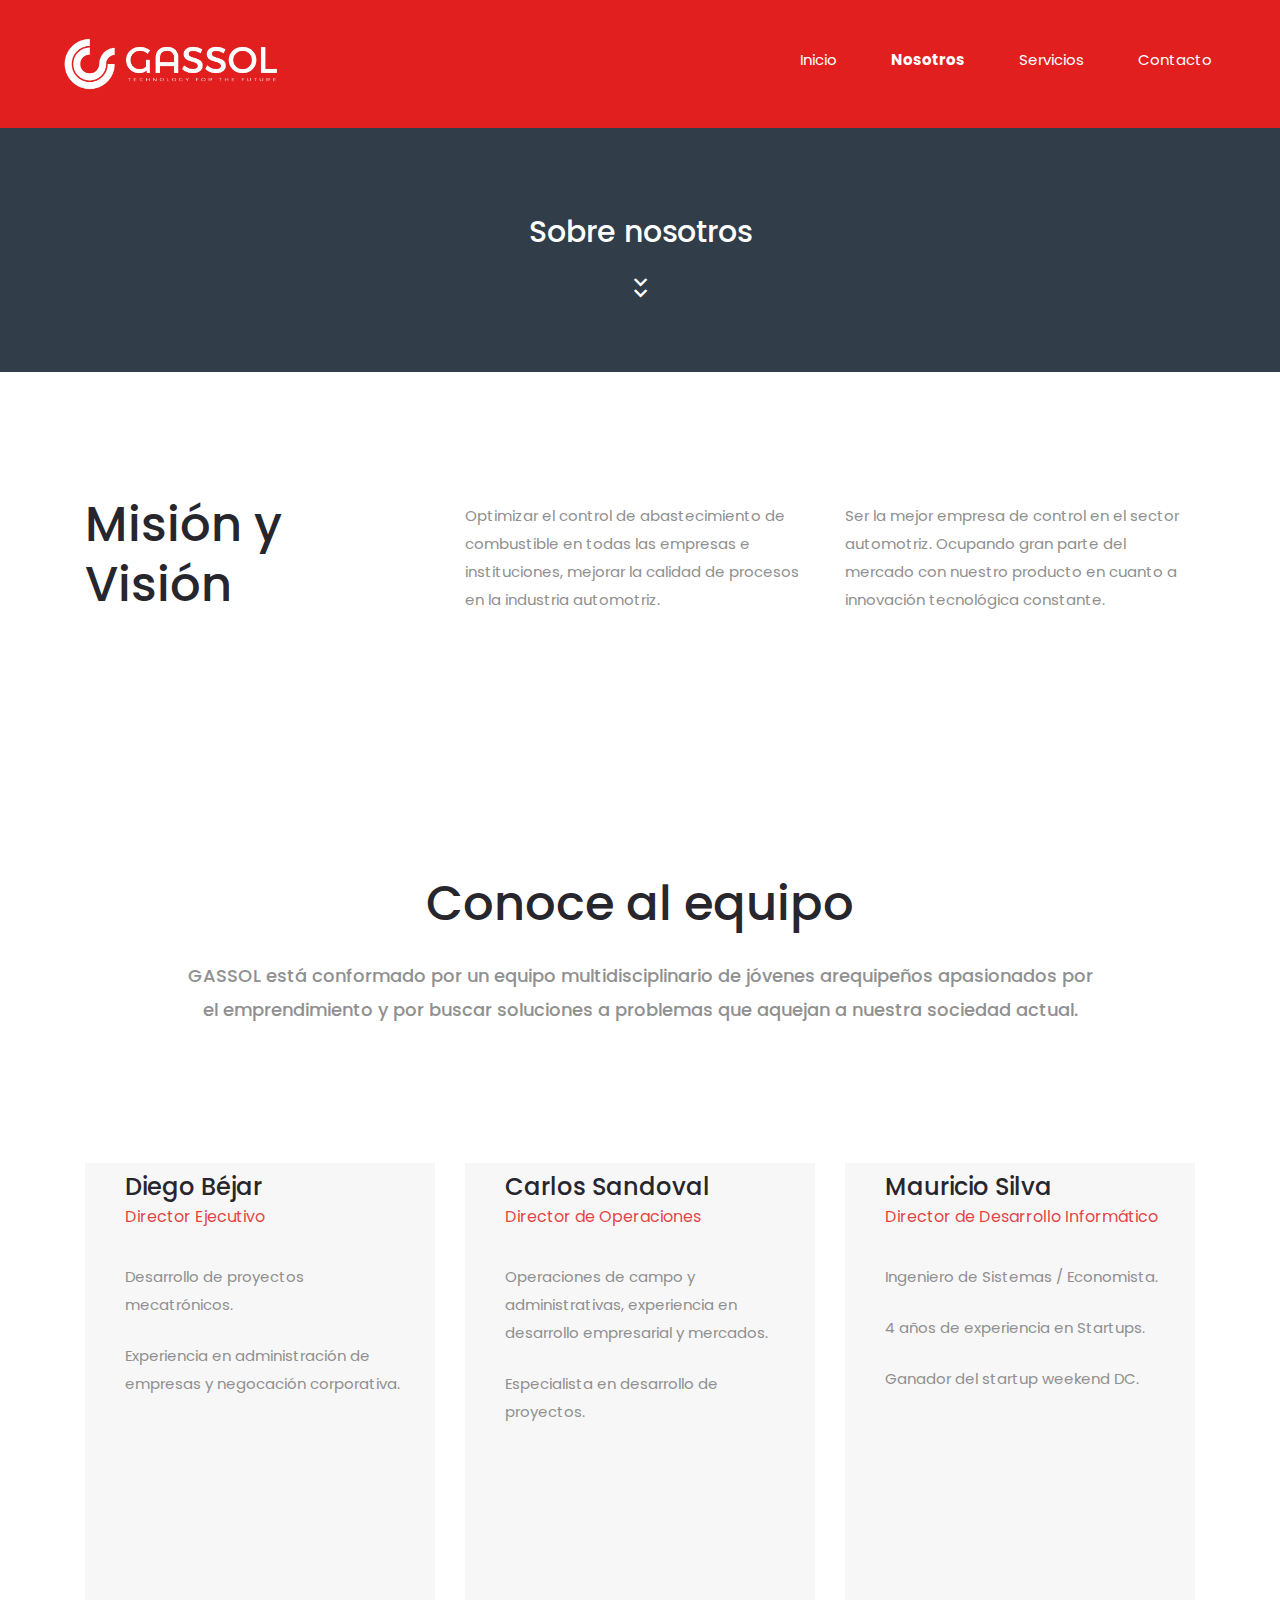
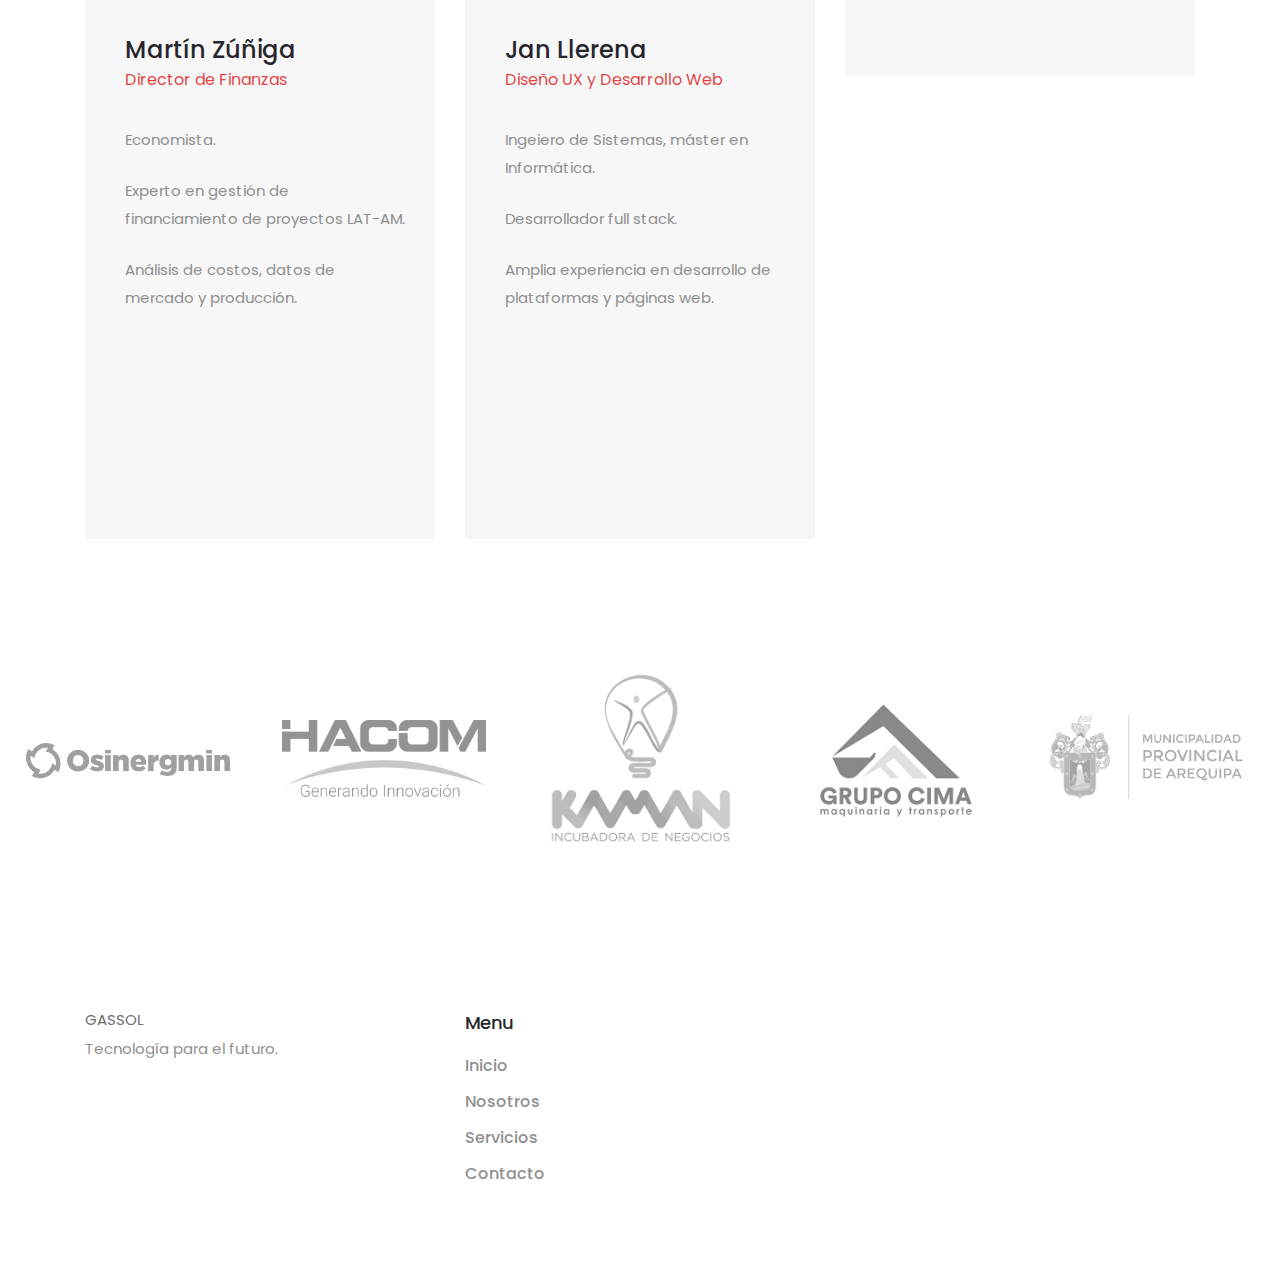
==== commit 20592c99: "new profiles info" ====
--- a/about.html
+++ b/about.html
@@ -32,7 +32,7 @@
 			<nav class="main_nav justify-self-end text-right">
 				<ul>
 					<li><a href="index.html">Inicio</a></li>
-					<li class="active"><a href="#">Nosotros</a></li>
+					<li class="active"><a href="about.html">Nosotros</a></li>
 					<li><a href="services.html">Servicios</a></li>
 					<li><a href="contact.html">Contacto</a></li>
 				</ul>
@@ -132,8 +132,9 @@
 						<!-- <div class="team_member_image"><img src="images/team_1.jpg" alt=""></div> -->
 						<div class="team_member_content">
 							<div class="team_member_name">Diego Béjar</div>
-							<div class="team_member_title">Ingeniero Mecatrónico</div>
-							<p>Desarrollo técnico, experto en administración y negociación directa.</p>
+							<div class="team_member_title">Director Ejecutivo</div>
+							<p>Desarrollo de proyectos mecatrónicos.</p>
+							<p>Experiencia en administración de empresas y negocación corporativa.</p>
 						</div>
 					</div>
 				</div>
@@ -144,8 +145,9 @@
 						<!-- <div class="team_member_image"><img src="images/team_2.jpg" alt=""></div> -->
 						<div class="team_member_content">
 							<div class="team_member_name">Carlos Sandoval</div>
-							<div class="team_member_title">Ingeniero Industrial</div>
+							<div class="team_member_title">Director de Operaciones</div>
 							<p>Operaciones de campo y administrativas, experiencia en desarrollo empresarial y mercados.</p>
+							<p>Especialista en desarrollo de proyectos.</p>
 						</div>
 					</div>
 				</div>
@@ -156,8 +158,10 @@
 						<!-- <div class="team_member_image"><img src="images/team_3.jpg" alt=""></div> -->
 						<div class="team_member_content">
 							<div class="team_member_name">Mauricio Silva</div>
-							<div class="team_member_title">Ingeniero de Software</div>
-							<p>Desarrollo informático y tecnológico.</p>
+							<div class="team_member_title">Director de Desarrollo Informático</div>
+							<p>Ingeniero de Sistemas / Economista.</p>
+							<p>4 años de experiencia en Startups.</p>
+							<p>Ganador del startup weekend DC.</p>
 						</div>
 					</div>
 				</div>
@@ -168,7 +172,9 @@
 						<!-- <div class="team_member_image"><img src="images/team_3.jpg" alt=""></div> -->
 						<div class="team_member_content">
 							<div class="team_member_name">Martín Zúñiga</div>
-							<div class="team_member_title">Economista</div>
+							<div class="team_member_title">Director de Finanzas</div>
+							<p>Economista.</p>
+							<p>Experto en gestión de financiamiento de proyectos LAT-AM.</p>
 							<p>Análisis de costos, datos de mercado y producción.</p>
 						</div>
 					</div>
@@ -180,8 +186,10 @@
 						<!-- <div class="team_member_image"><img src="images/team_3.jpg" alt=""></div> -->
 						<div class="team_member_content">
 							<div class="team_member_name">Jan Llerena</div>
-							<div class="team_member_title">Ingeniero de Software</div>
-							<p>Desarrollo informático y tecnológico.</p>
+							<div class="team_member_title">Diseño UX y Desarrollo Web</div>
+							<p>Ingeiero de Sistemas, máster en Informática.</p>
+							<p>Desarrollador full stack.</p>
+							<p>Amplia experiencia en desarrollo de plataformas y páginas web.</p>
 						</div>
 					</div>
 				</div>
